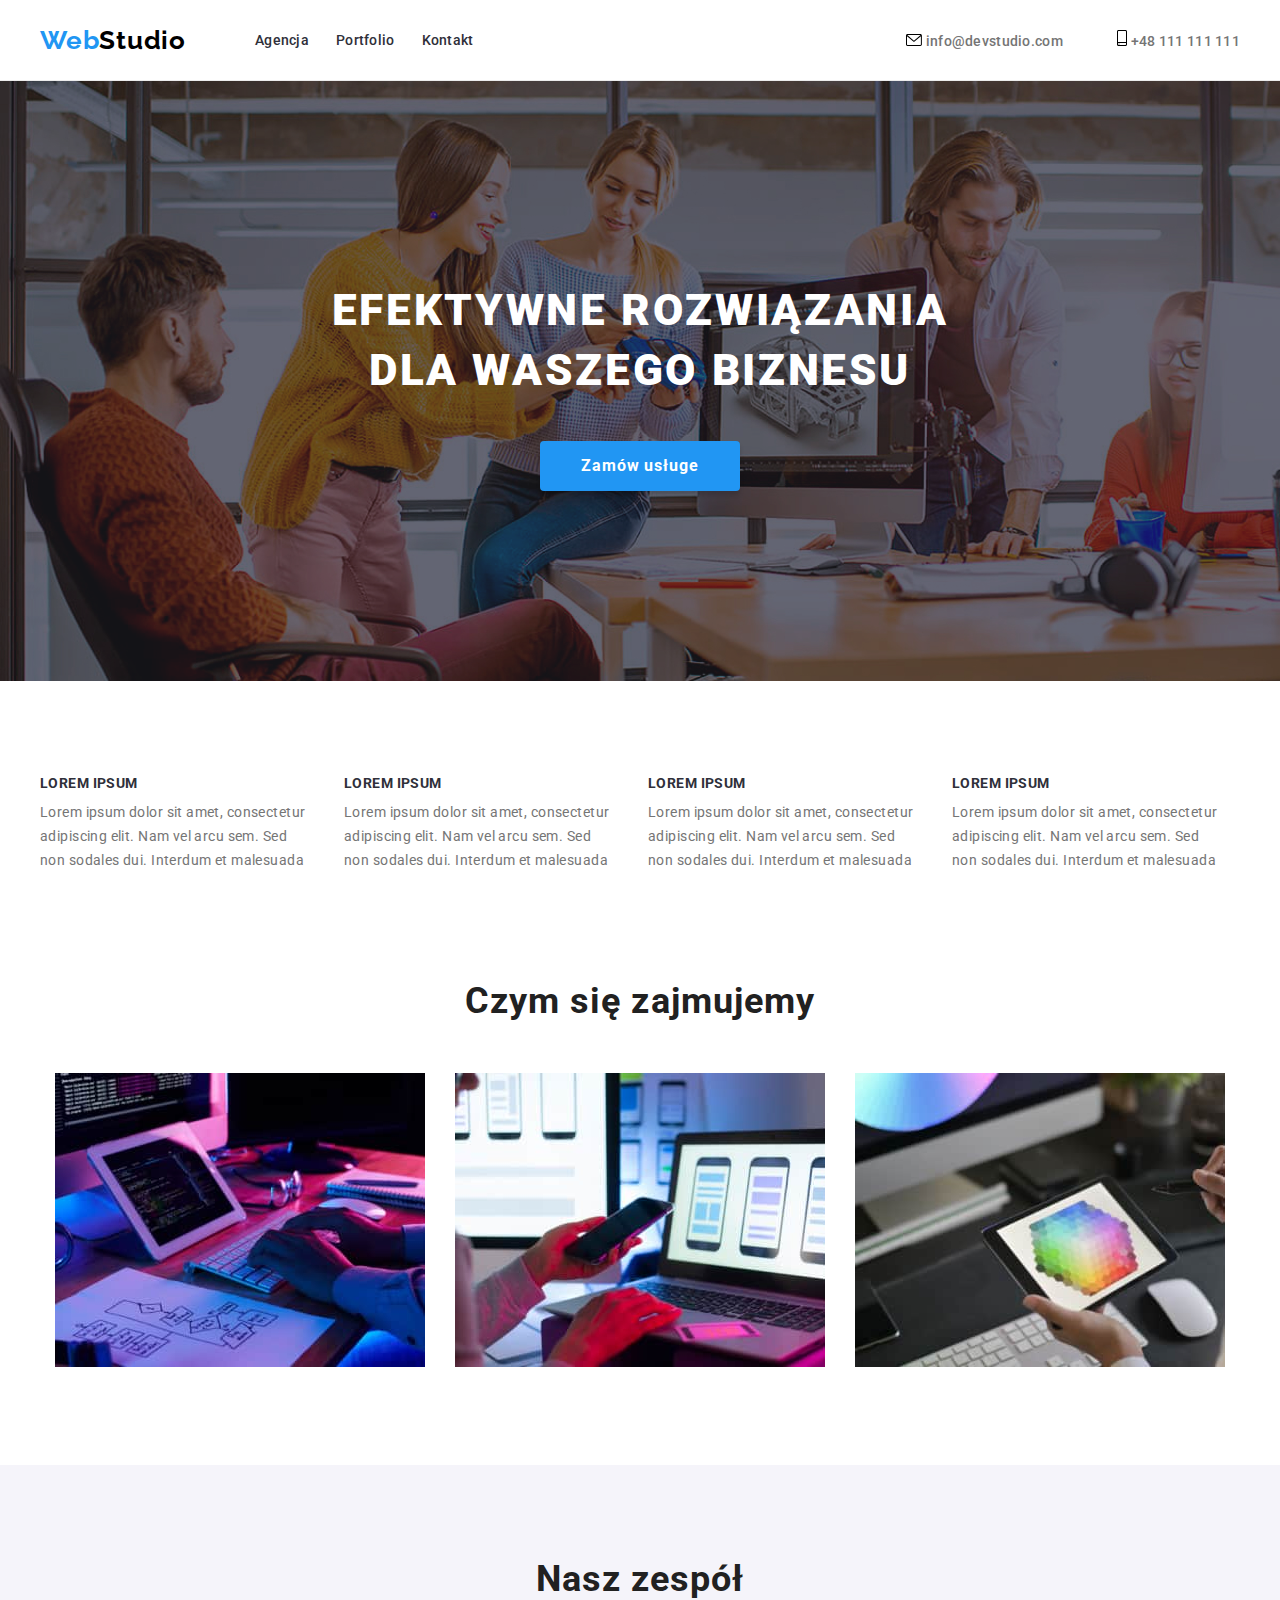
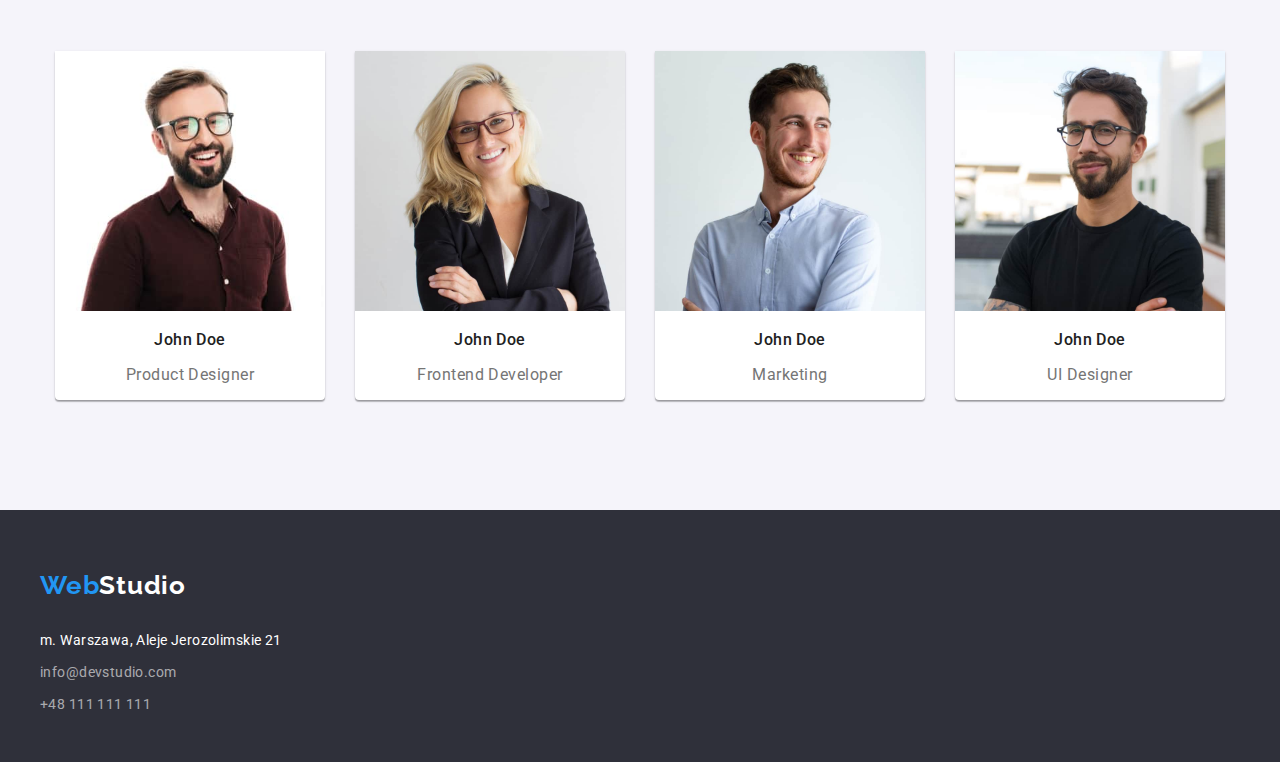
==== index.html @ 1775fa4b "up!" ====
<!DOCTYPE html>
<html lang="pl">
  <head>
    <meta charset="UTF-8" />
    <meta http-equiv="X-UA-Compatible" content="IE=edge" />
    <meta name="viewport" content="width=device-width, initial-scale=1.0" />
    <title>WebStudio</title>
    <link rel="stylesheet" href="https://cdnjs.cloudflare.com/ajax/libs/modern-normalize/1.0.0/modern-normalize.min.css" />
    <link rel="stylesheet" href="sass/main.css" />
  </head>
  <body>
    <header class="page-header">
      <section id="nav">
        <div class="container">
          <div class="nav">
            <h2 class="logo">
              <a href="index.html"><span>Web</span>Studio</a>
            </h2>
            <nav class="navMenu">
              <ul class="menu">
                <li><a href="index.html">Agencja</a></li>
                <li><a href="portfolio.html">Portfolio</a></li>
                <li><a href="#">Kontakt</a></li>
              </ul>
            </nav>
            <ul class="contact">
              <li>
                <a href="mailto:info@devstudio.com">
                  <svg width="16" height="12" viewbox="0 0 16 12">
                    <use href="images/symbol-defs.svg#icon-mail"></use>
                  </svg>
                  info@devstudio.com
                </a>
              </li>
              <li>
                <svg width="10" height="16" viewbox="0 0 10 16">
                  <use href="images/symbol-defs.svg#icon-phone"></use>
                </svg>
                <a href="tel:+48111111111">+48 111 111 111</a>
              </li>
            </ul>
          </div>
        </div>
      </section>
    </header>

    <main class="content">
      <section id="slider" class="slider overlay">
        <div class="container">
          <h1 class="motto">EFEKTYWNE ROZWIĄZANIA DLA WASZEGO BIZNESU</h1>
          <button type="button" onclick="alert('klikam sie')">Zamów usługe</button>
        </div>
      </section>

      <section id="advantages" class="advantages">
        <div class="container">
          <ul class="items">
            <li class="item">
              <div class="box">
                <h5 class="title">LOREM IPSUM</h5>
                <p class="desc">Lorem ipsum dolor sit amet, consectetur adipiscing elit. Nam vel arcu sem. Sed non sodales dui. Interdum et malesuada</p>
              </div>
            </li>
            <li class="item">
              <div class="box">
                <h5 class="title">LOREM IPSUM</h5>
                <p class="desc">Lorem ipsum dolor sit amet, consectetur adipiscing elit. Nam vel arcu sem. Sed non sodales dui. Interdum et malesuada</p>
              </div>
            </li>
            <li class="item">
              <div class="box">
                <h5 class="title">LOREM IPSUM</h5>
                <p class="desc">Lorem ipsum dolor sit amet, consectetur adipiscing elit. Nam vel arcu sem. Sed non sodales dui. Interdum et malesuada</p>
              </div>
            </li>
            <li class="item">
              <div class="box">
                <h5 class="title">LOREM IPSUM</h5>
                <p class="desc">Lorem ipsum dolor sit amet, consectetur adipiscing elit. Nam vel arcu sem. Sed non sodales dui. Interdum et malesuada</p>
              </div>
            </li>
          </ul>
        </div>
      </section>
      <section id="takeCare" class="takeCare section">
        <div class="container">
          <h2>Czym się zajmujemy</h2>
          <ul class="items">
            <li class="item">
              <img src="images/img_1.jpg" alt="programming" width="370" height="294" />
            </li>
            <li class="item">
              <img src="images/img_2.jpg" alt="mobile apps" width="370" height="294" />
            </li>
            <li class="item">
              <img src="images/img_3.jpg" alt="design" width="370" height="294" />
            </li>
          </ul>
        </div>
      </section>
      <section id="team" class="team section">
        <div class="container">
          <h2>Nasz zespół</h2>
          <ul class="items">
            <li class="item">
              <div class="box">
                <img src="images/img_4.jpg" alt="john doe" width="270" height="260" />
                <p class="name">John Doe</p>
                <p class="workplace">Product Designer</p>
              </div>
            </li>
            <li class="item">
              <div class="box">
                <img src="images/img_5.jpg" alt="john doe" width="270" height="260" />
                <p class="name">John Doe</p>
                <p class="workplace">Frontend Developer</p>
              </div>
            </li>
            <li class="item">
              <div class="box">
                <img src="images/img_6.jpg" alt="john doe" width="270" height="260" />
                <p class="name">John Doe</p>
                <p class="workplace">Marketing</p>
              </div>
            </li>
            <li class="item">
              <div class="box">
                <img src="images/img_7.jpg" alt="john doe" width="270" height="260" />
                <p class="name">John Doe</p>
                <p class="workplace">UI Designer</p>
              </div>
            </li>
          </ul>
        </div>
      </section>
    </main>
    <footer class="footer">
      <div class="container footerContent">
        <div class="contact">
          <h2 class="logo">
            <a href="index.html"><span>Web</span>Studio</a>
          </h2>
          <address class="address">
            <ul class="items">
              <li class="item">m. Warszawa, Aleje Jerozolimskie 21</li>
              <li class="item">info@devstudio.com</li>
              <li class="item">+48 111 111 111</li>
            </ul>
          </address>
        </div>
      </div>
    </footer>
  </body>
</html>
---- sass/main.css ----
@import url("https://fonts.googleapis.com/css2?family=Raleway:wght@700&family=Roboto:wght@400;500;700;900&display=swap");
.page-header {
  border-bottom: 1px solid #ececec;
  width: 100%;
}
.page-header .nav {
  height: 80px;
  display: flex;
  justify-content: space-between;
  align-items: center;
}
.page-header .nav .logo {
  font-family: "Raleway", sans-serif;
  font-style: normal;
  font-weight: 700;
  font-size: 26px;
  line-height: 1.19;
  letter-spacing: 0.03em;
}
.page-header .nav .logo a {
  color: #000;
  text-decoration: none;
}
.page-header .nav a:hover,
.page-header .nav a:focus {
  color: #2196f3;
}
.page-header .nav .logo span {
  color: #2196f3;
}
.page-header .nav .menu {
  list-style-type: none;
  margin: 0px;
}
.page-header .nav .menu li {
  display: inline-block;
}
.page-header .nav .menu li:not(:last-child) {
  margin-right: 23px;
}
.page-header .nav .menu a {
  text-decoration: none;
  font-weight: 500;
  font-size: 14px;
  line-height: 1.14;
  letter-spacing: 0.02em;
  color: var(--MainFontColor);
}
.page-header .nav .menu a:hover,
.page-header .nav .menu a:focus {
  color: var(--secColor);
}
.page-header .contact {
  list-style: none;
  padding-left: 364px;
}
.page-header .contact li {
  display: inline-block;
}
.page-header .contact li:last-child {
  padding-left: 50px;
}
.page-header .contact a {
  text-decoration: none;
  font-weight: 500;
  font-size: 14px;
  line-height: 1.14;
  letter-spacing: 0.02em;
  color: #757575;
}
.page-header .contact a:hover,
.page-header .contact a:focus {
  color: #2196f3;
}

* {
  box-sizing: border-box;
}

ul {
  margin: 0;
  padding: 0;
}

body {
  color: #2f303a;
  margin: 0px;
  padding: 0px;
  font-family: "Roboto", sans-serif;
}

.container {
  width: 1200px;
  margin: auto;
}

.section {
  padding: 94px 0;
}

.content .slider {
  position: relative;
  height: 600px;
  z-index: 3;
  background: url("../images/ImgsliderImg.jpg");
}
.content .slider:after {
  content: "";
  background: rgba(47, 48, 58, 0.4);
  display: block;
  width: 100%;
  height: 100%;
  position: absolute;
  top: 0;
  left: 0;
}
.content .slider > * {
  position: relative;
  z-index: 10;
}
.content .slider .motto {
  font-weight: 900;
  font-size: 44px;
  line-height: 1.36;
  letter-spacing: 0.06em;
  width: 696px;
  text-transform: uppercase;
  color: #fff;
  text-align: center;
  margin: auto;
  padding-top: 200px;
  padding-bottom: 40px;
}
.content .slider button {
  width: 200px;
  height: 50px;
  border: none;
  background: #2196f3;
  box-shadow: 0px 4px 4px rgba(0, 0, 0, 0.15);
  border-radius: 4px;
  font-weight: 700;
  font-size: 16px;
  line-height: 1.87;
  text-align: center;
  letter-spacing: 0.06em;
  border: none;
  color: #fff;
  margin: auto;
  display: block;
  cursor: pointer;
}
.content .advantages {
  width: 100%;
  padding-top: 94px;
}
.content .advantages .items {
  list-style: none;
}
.content .advantages .item {
  display: inline-block;
}
.content .advantages .item:not(:last-child) {
  margin-right: 30px;
}
.content .advantages .item .box {
  width: 270px;
}
.content .advantages .item .iconBox {
  width: 270px;
  height: 120px;
  background: #f5f4fa;
  border-radius: 4px;
  margin-bottom: 30px;
  display: flex;
  justify-content: center;
  align-items: center;
}
.content .advantages .item .title {
  font-weight: 700;
  font-size: 14px;
  line-height: 16px;
  letter-spacing: 0.03em;
  text-transform: uppercase;
  margin: 0;
  color: #2f303a;
}
.content .advantages .item .desc {
  margin-top: 10px;
  font-size: 14px;
  line-height: 1.71;
  letter-spacing: 0.03em;
  color: #757575;
}
.content .takeCare {
  width: 100%;
}
.content .takeCare h2 {
  font-weight: 700;
  font-size: 36px;
  line-height: 1.16;
  text-align: center;
  letter-spacing: 0.03em;
  margin: 0;
  padding-bottom: 50px;
  color: #212121;
}
.content .takeCare .items {
  display: inline-block;
  display: flex;
  justify-content: center;
}
.content .takeCare .items .item {
  display: inline-block;
  margin: 0 15px;
}
.content .team {
  background-color: #f5f4fa;
  width: 100%;
}
.content .team h2 {
  font-weight: 700;
  font-size: 36px;
  line-height: 1.16;
  text-align: center;
  letter-spacing: 0.03em;
  margin: 0;
  padding-bottom: 50px;
  color: #212121;
}
.content .team .items {
  margin: 0;
  padding: 0;
  display: flex;
  justify-content: center;
  gap: 30px;
}
.content .team .items .item {
  list-style: none;
}
.content .team .box {
  width: 270px;
  background: #fff;
  box-shadow: 0px 1px 3px rgba(0, 0, 0, 0.12), 0px 1px 1px rgba(0, 0, 0, 0.14), 0px 2px 1px rgba(0, 0, 0, 0.2);
  border-radius: 0px 0px 4px 4px;
}
.content .team .name {
  font-weight: 500;
  font-size: 16px;
  line-height: 1.18;
  text-align: center;
  letter-spacing: 0.03em;
  color: #212121;
}
.content .team .workplace {
  font-size: 16px;
  line-height: 1.18;
  text-align: center;
  letter-spacing: 0.03em;
  color: #757575;
  padding-bottom: 15px;
}
.content .team .socialMedia {
  padding-bottom: 30px;
}
.content .team .socialMedia .items {
  list-style: none;
  margin: 0;
  padding: 0;
}
.content .team .socialMedia .items .item {
  width: 40px;
  height: 40px;
  margin: 0 10px;
  display: inline-flex;
  justify-content: center;
  align-items: center;
  fill: #afb1b8;
}
.content .team .socialMedia .items .item:hover {
  background: rgba(255, 255, 255, 0.1);
  border-radius: 20px;
  background: #2196f3;
  fill: #fff;
}
.content .team .socialMedia .items .icon {
  width: 20px;
  height: 20px;
}
.content .ourClients {
  width: 100%;
}
.content .ourClients h2 {
  font-weight: 700;
  font-size: 36px;
  line-height: 1.16;
  text-align: center;
  letter-spacing: 0.03em;
  margin: 0;
  padding-bottom: 50px;
  color: #212121;
}
.content .ourClients .items {
  list-style: none;
  margin: 0;
  padding: 0;
  display: flex;
  justify-content: center;
  align-items: center;
}
.content .ourClients .items .item {
  border: 1px solid #afb1b8;
  border-radius: 4px;
  width: 170px;
  height: 92px;
  display: flex;
  justify-content: center;
  align-items: center;
  fill: #afb1b8;
}
.content .ourClients .items .item:hover {
  border: 1px solid #2196f3;
  fill: #2196f3;
  transition: cubic-bezier(0.4, 0, 0.2, 1) 250ms;
}
.content .ourClients .items .item:not(:last-child) {
  margin: 0 15px;
}
.content .portfolio {
  width: 100%;
}
.content .portfolio .filterBar {
  display: flex;
  justify-content: center;
  align-items: center;
  padding-bottom: 50px;
}
.content .portfolio .filterBar .items {
  list-style: none;
}
.content .portfolio .filterBar .items .item {
  display: inline-block;
}
.content .portfolio .filterBar input[type=button] {
  font-weight: 500;
  font-size: 16px;
  line-height: 1.6;
  text-align: center;
  letter-spacing: 0.03em;
  width: 93px;
  height: 38px;
  background: #f5f4fa;
  border-radius: 4px;
  border: 0px;
  cursor: pointer;
}
.content .portfolio .filterBar input[type=button]:hover, .content .portfolio .filterBar input[type=button]:focus {
  background: #2196f3;
  color: #fff;
}
.content .portfolio .projects {
  display: flex;
  flex-wrap: wrap;
}
.content .portfolio .projects .photo {
  position: relative;
  width: 370px;
  height: 404px;
  background: var(--mottoColor);
  border: 1px solid #eeeeee;
  border: none;
  margin: 15px 15px;
  overflow: hidden;
}
.content .portfolio .projects .photo:hover .overlay {
  transform: translatex(0);
}
.content .portfolio .projects .photo .overlay {
  position: absolute;
  top: 0;
  left: 0;
  width: 100%;
  height: 100%;
  background: rgba(33, 150, 243, 0.9);
  transform: translatey(100%);
  transition: transform 250ms ease;
}
.content .portfolio .projects .photo .overlay > p {
  color: #fff;
  font-size: 18px;
  line-height: 1.56;
  letter-spacing: 0.03em;
  padding-top: 49px;
  padding-left: 24px;
}
.content .portfolio .projects .photo figcaption {
  position: relative;
  border-left: 1px solid #eeeeee;
  border-bottom: 1px solid #eeeeee;
  border-right: 1px solid #eeeeee;
  background-color: #fff;
  height: 110px;
  padding: 0;
  margin: 0;
  overflow: hidden;
}
.content .portfolio .projects .photo img {
  display: block;
}
.content .portfolio .projects .name {
  font-weight: 700;
  font-size: 18px;
  line-height: 2;
  margin: 0;
  letter-spacing: 0.06em;
  color: #212121;
  padding-left: 24px;
  padding-top: 20px;
}
.content .portfolio .projects .type {
  font-size: 16px;
  line-height: 1.87;
  margin: 0;
  letter-spacing: 0.03em;
  color: var(--contactColor);
  padding-left: 24px;
  padding-top: 4px;
}

.footer {
  background-color: #2f303a;
  height: 252px;
  margin: auto;
}
.footer .footerContent {
  display: flex;
  justify-content: start;
  align-items: left;
}
.footer .footerContent .contact .logo {
  font-family: "Raleway", sans-serif;
  font-style: normal;
  font-weight: 700;
  font-size: 26px;
  line-height: 1.19;
  letter-spacing: 0.03em;
  color: #fff;
  padding-top: 60px;
  padding-bottom: 20px;
  margin: 0;
}
.footer .footerContent .contact .logo a {
  text-decoration: none;
  color: #fff;
}
.footer .footerContent .contact .logo span {
  color: #2196f3;
}
.footer .footerContent .contact .address {
  font-style: normal;
}
.footer .footerContent .contact .address .items {
  list-style: none;
  font-style: normal;
  margin: 0;
  padding: 0;
}
.footer .footerContent .contact .address .items .item {
  font-size: 14px;
  line-height: 1.71;
  letter-spacing: 0.03em;
  color: rgba(255, 255, 255, 0.6);
  margin-top: 8px;
}
.footer .footerContent .contact .address .items .item:first-child {
  font-size: 14px;
  line-height: 1.71;
  letter-spacing: 0.03em;
  color: #fff;
}
.footer .footerContent .socialMedia {
  padding-top: 72px;
  padding-left: 70px;
}
.footer .footerContent .socialMedia h5 {
  font-weight: 700;
  font-size: 14px;
  line-height: 1.14;
  letter-spacing: 0.03em;
  text-transform: uppercase;
  color: #ffffff;
  margin: 0;
  padding-bottom: 20px;
}
.footer .footerContent .socialMedia .items {
  list-style: none;
  margin: 0;
  padding: 0;
}
.footer .footerContent .socialMedia .item {
  background: rgba(255, 255, 255, 0.1);
  border-radius: 20px;
  width: 40px;
  height: 40px;
  margin: 0 10px;
  display: inline-flex;
  justify-content: center;
  align-items: center;
}
.footer .footerContent .socialMedia .item a {
  text-decoration: none;
}
.footer .footerContent .socialMedia .item:hover {
  background: #2196f3;
}
.footer .footerContent .socialMedia .icon {
  fill: #fff;
  width: 20px;
  height: 20px;
}/*# sourceMappingURL=main.css.map */
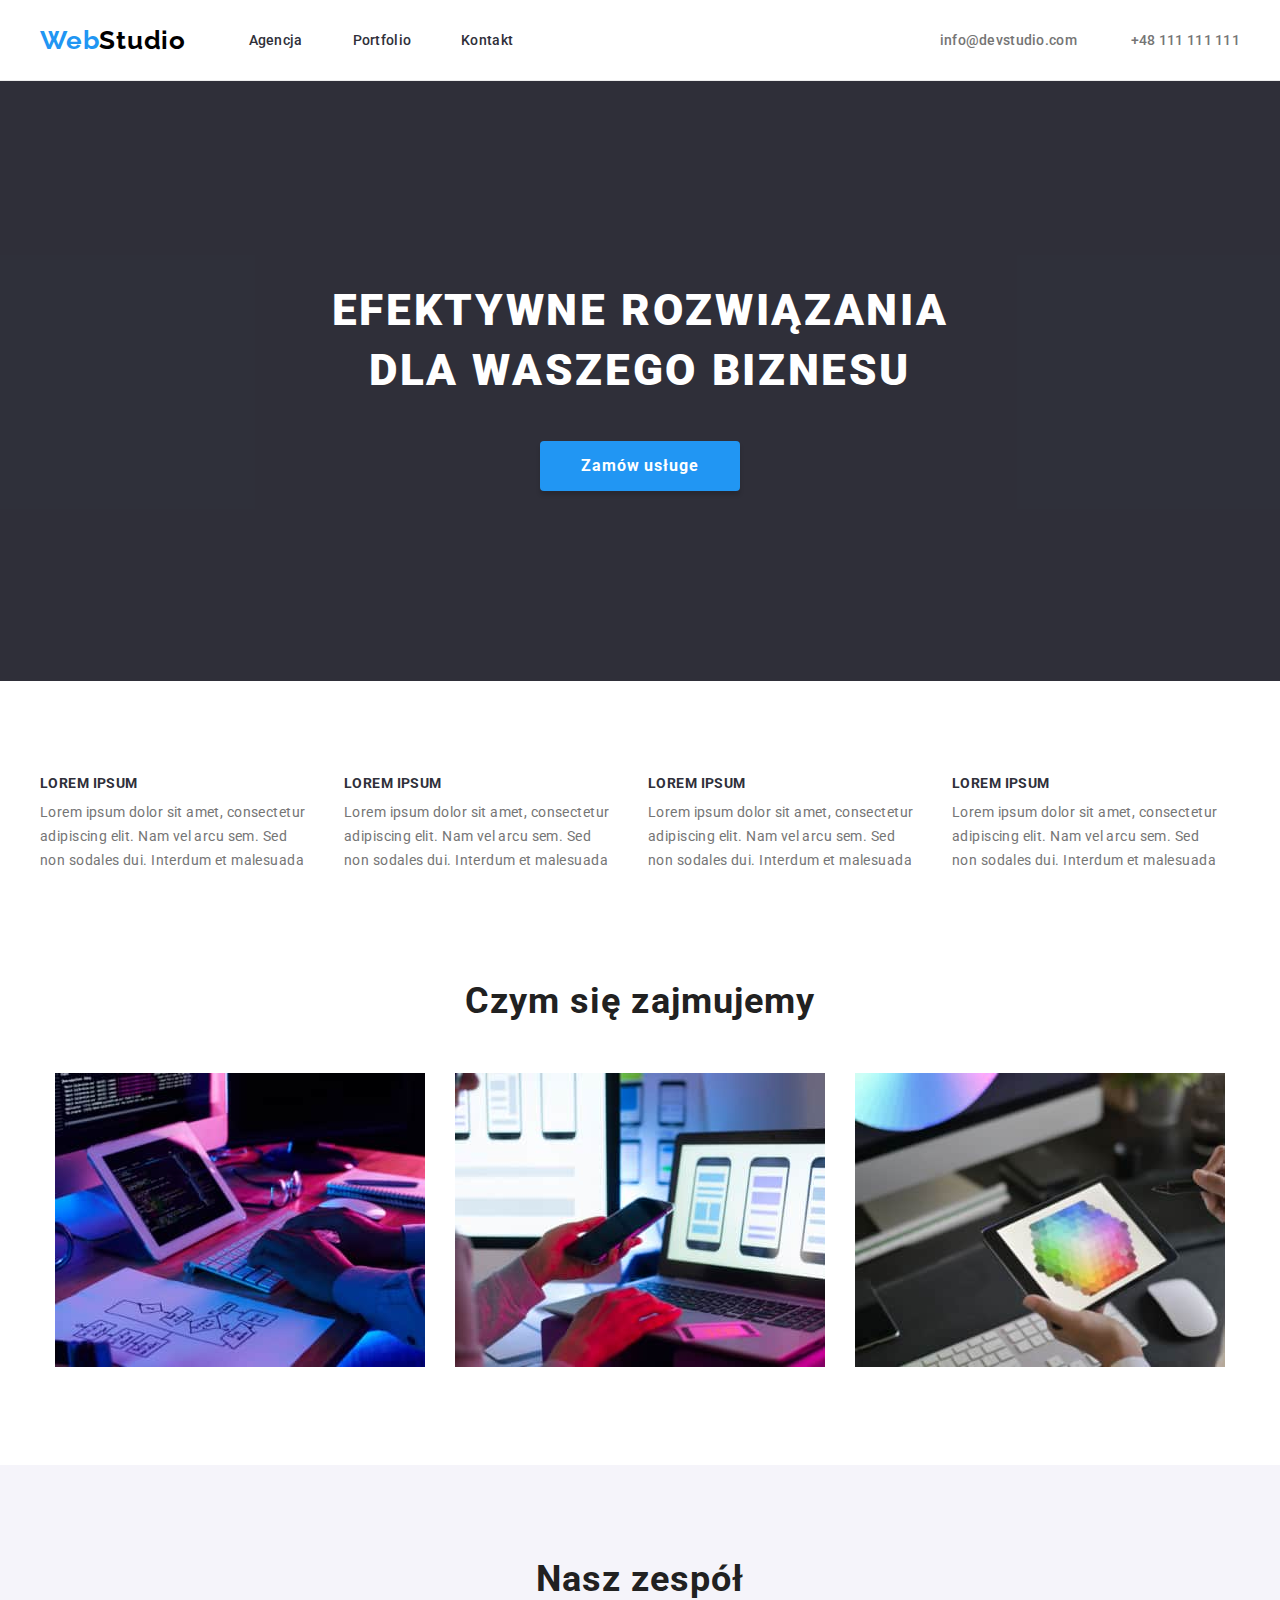
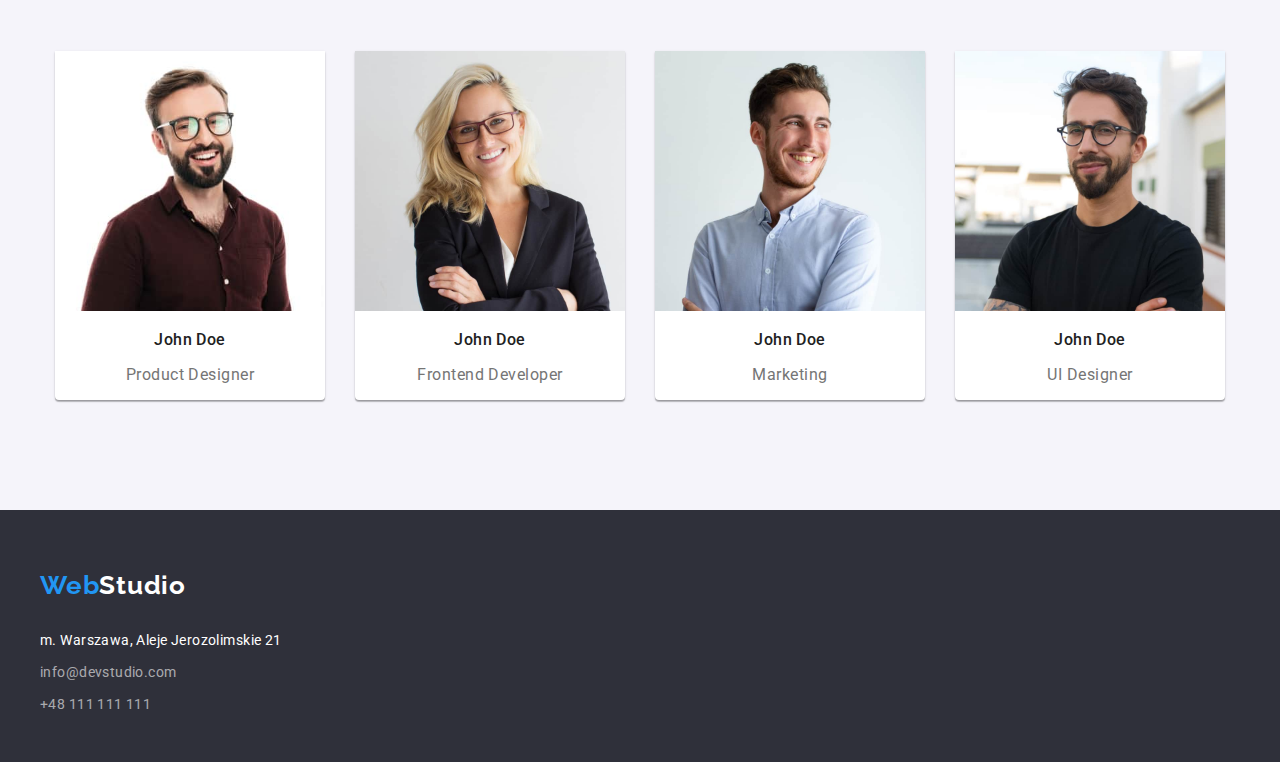
==== commit 56111284: "fix" ====
--- a/index.html
+++ b/index.html
@@ -25,17 +25,9 @@
             </nav>
             <ul class="contact">
               <li>
-                <a href="mailto:info@devstudio.com">
-                  <svg width="16" height="12" viewbox="0 0 16 12">
-                    <use href="images/symbol-defs.svg#icon-mail"></use>
-                  </svg>
-                  info@devstudio.com
-                </a>
+                <a href="mailto:info@devstudio.com"> info@devstudio.com </a>
               </li>
               <li>
-                <svg width="10" height="16" viewbox="0 0 10 16">
-                  <use href="images/symbol-defs.svg#icon-phone"></use>
-                </svg>
                 <a href="tel:+48111111111">+48 111 111 111</a>
               </li>
             </ul>
--- a/sass/main.css
+++ b/sass/main.css
@@ -21,11 +21,10 @@
   color: #000;
   text-decoration: none;
 }
-.page-header .nav a:hover,
-.page-header .nav a:focus {
-  color: #2196f3;
-}
-.page-header .nav .logo span {
+.page-header .nav .logo a:hover, .page-header .nav .logo a:focus {
+  color: #000;
+}
+.page-header .nav .logo a span {
   color: #2196f3;
 }
 .page-header .nav .menu {
@@ -36,9 +35,9 @@
   display: inline-block;
 }
 .page-header .nav .menu li:not(:last-child) {
-  margin-right: 23px;
-}
-.page-header .nav .menu a {
+  margin-right: 46px;
+}
+.page-header .nav .menu li a {
   text-decoration: none;
   font-weight: 500;
   font-size: 14px;
@@ -46,21 +45,20 @@
   letter-spacing: 0.02em;
   color: var(--MainFontColor);
 }
-.page-header .nav .menu a:hover,
-.page-header .nav .menu a:focus {
-  color: var(--secColor);
-}
-.page-header .contact {
+.page-header .nav .menu li a:hover, .page-header .nav .menu li a:focus {
+  color: #2196f3;
+}
+.page-header .nav .contact {
   list-style: none;
   padding-left: 364px;
 }
-.page-header .contact li {
+.page-header .nav .contact li {
   display: inline-block;
 }
-.page-header .contact li:last-child {
+.page-header .nav .contact li:last-child {
   padding-left: 50px;
 }
-.page-header .contact a {
+.page-header .nav .contact a {
   text-decoration: none;
   font-weight: 500;
   font-size: 14px;
@@ -68,8 +66,8 @@
   letter-spacing: 0.02em;
   color: #757575;
 }
-.page-header .contact a:hover,
-.page-header .contact a:focus {
+.page-header .nav .contact a:hover,
+.page-header .nav .contact a:focus {
   color: #2196f3;
 }
 
@@ -102,7 +100,7 @@
   position: relative;
   height: 600px;
   z-index: 3;
-  background: url("../images/ImgsliderImg.jpg");
+  background: #2f303a;
 }
 .content .slider:after {
   content: "";
@@ -329,52 +327,59 @@
   width: 100%;
 }
 .content .portfolio .filterBar {
-  display: flex;
-  justify-content: center;
-  align-items: center;
   padding-bottom: 50px;
 }
 .content .portfolio .filterBar .items {
-  list-style: none;
+  display: flex;
+  justify-content: center;
+  align-items: center;
+  gap: 8px;
 }
 .content .portfolio .filterBar .items .item {
+  list-style: none;
   display: inline-block;
 }
-.content .portfolio .filterBar input[type=button] {
+.content .portfolio .filterBar .items .item button[type=button] {
   font-weight: 500;
   font-size: 16px;
   line-height: 1.6;
   text-align: center;
   letter-spacing: 0.03em;
-  width: 93px;
-  height: 38px;
   background: #f5f4fa;
   border-radius: 4px;
   border: 0px;
+  padding: 6px 22px;
   cursor: pointer;
 }
-.content .portfolio .filterBar input[type=button]:hover, .content .portfolio .filterBar input[type=button]:focus {
+.content .portfolio .filterBar .items .item button[type=button]:hover, .content .portfolio .filterBar .items .item button[type=button]:focus {
   background: #2196f3;
   color: #fff;
 }
-.content .portfolio .projects {
+.content .portfolio .projects .items {
   display: flex;
   flex-wrap: wrap;
-}
-.content .portfolio .projects .photo {
+  gap: 30px;
+}
+.content .portfolio .projects .items .item {
+  list-style: none;
+  flex-basis: calc((100% - 90px) / 3);
+  margin: 0;
+  padding: 0;
+}
+.content .portfolio .projects .items .item .photo {
   position: relative;
   width: 370px;
   height: 404px;
   background: var(--mottoColor);
   border: 1px solid #eeeeee;
   border: none;
-  margin: 15px 15px;
+  margin: 0;
   overflow: hidden;
 }
-.content .portfolio .projects .photo:hover .overlay {
+.content .portfolio .projects .items .item .photo:hover .overlay {
   transform: translatex(0);
 }
-.content .portfolio .projects .photo .overlay {
+.content .portfolio .projects .items .item .photo .overlay {
   position: absolute;
   top: 0;
   left: 0;
@@ -384,7 +389,7 @@
   transform: translatey(100%);
   transition: transform 250ms ease;
 }
-.content .portfolio .projects .photo .overlay > p {
+.content .portfolio .projects .items .item .photo .overlay > p {
   color: #fff;
   font-size: 18px;
   line-height: 1.56;
@@ -392,7 +397,7 @@
   padding-top: 49px;
   padding-left: 24px;
 }
-.content .portfolio .projects .photo figcaption {
+.content .portfolio .projects .items .item .photo figcaption {
   position: relative;
   border-left: 1px solid #eeeeee;
   border-bottom: 1px solid #eeeeee;
@@ -403,10 +408,10 @@
   margin: 0;
   overflow: hidden;
 }
-.content .portfolio .projects .photo img {
+.content .portfolio .projects .items .item .photo img {
   display: block;
 }
-.content .portfolio .projects .name {
+.content .portfolio .projects .items .item .name {
   font-weight: 700;
   font-size: 18px;
   line-height: 2;
@@ -416,7 +421,7 @@
   padding-left: 24px;
   padding-top: 20px;
 }
-.content .portfolio .projects .type {
+.content .portfolio .projects .items .item .type {
   font-size: 16px;
   line-height: 1.87;
   margin: 0;
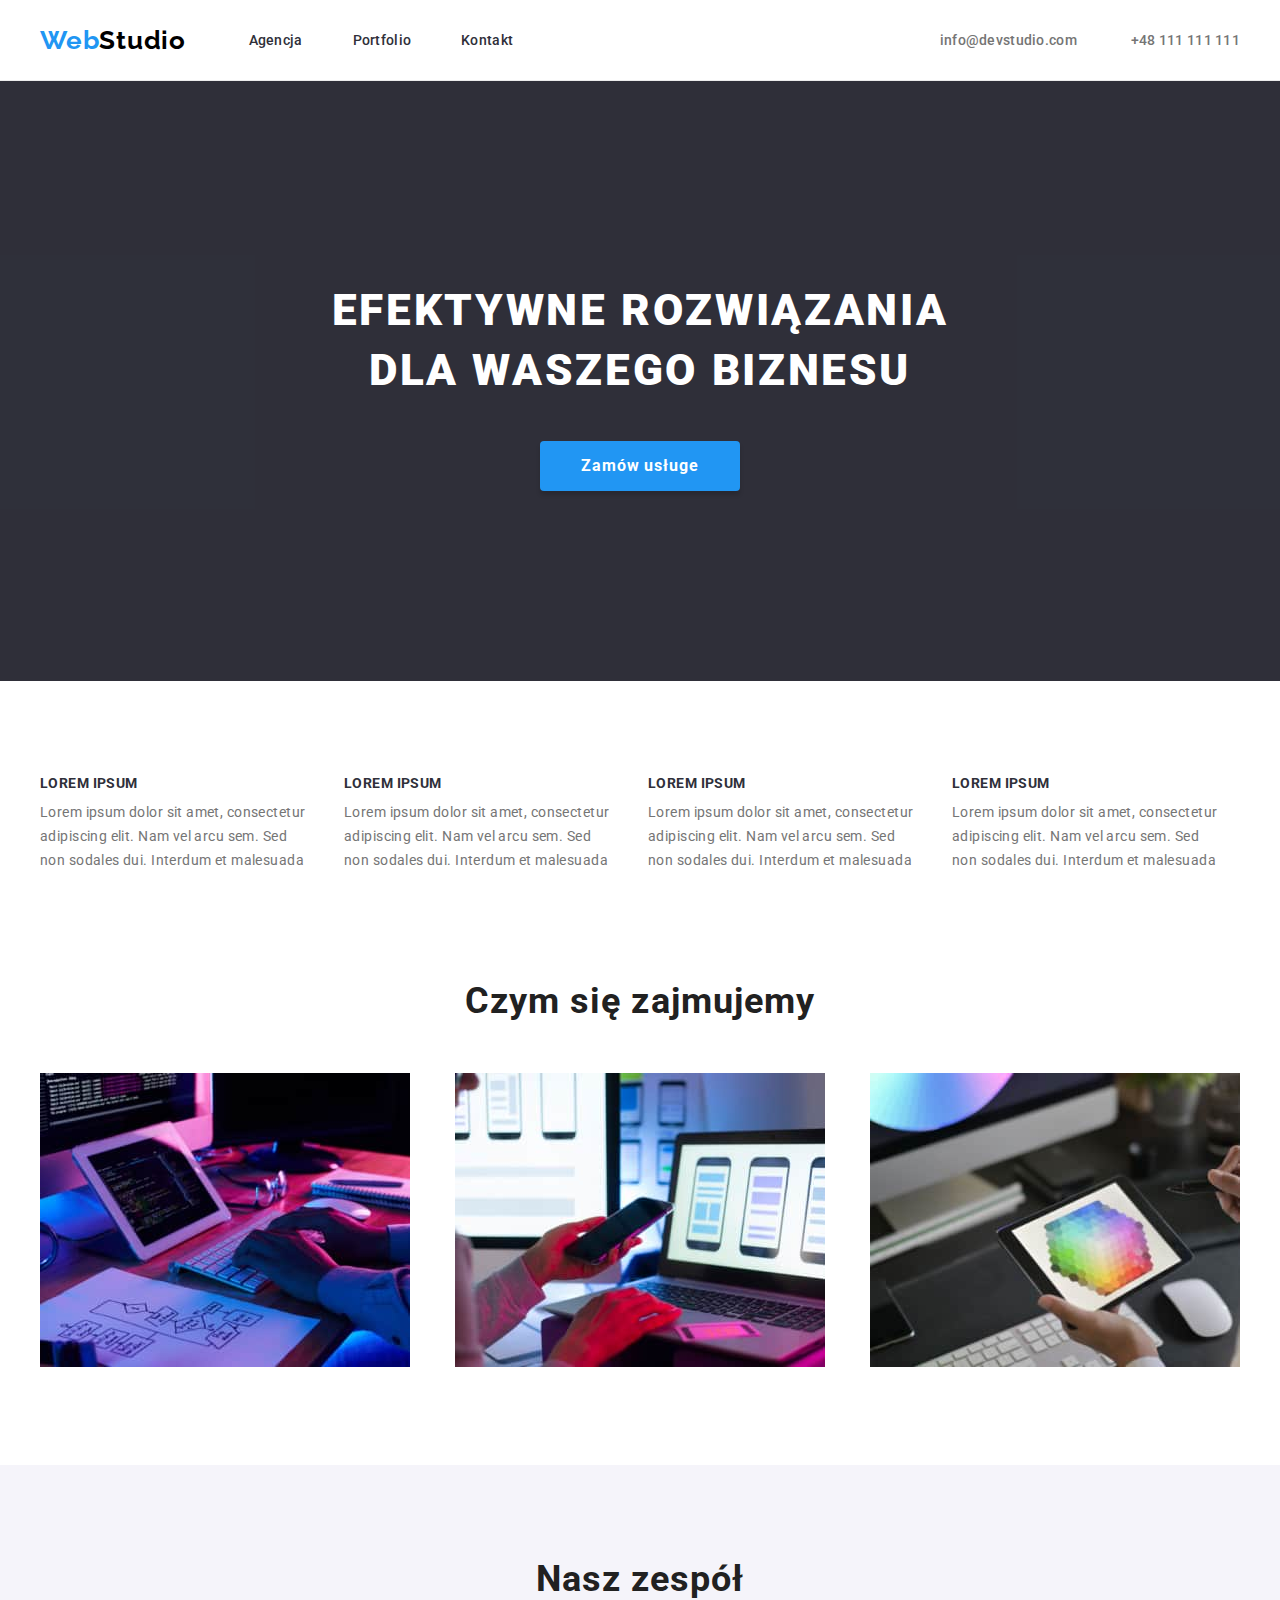
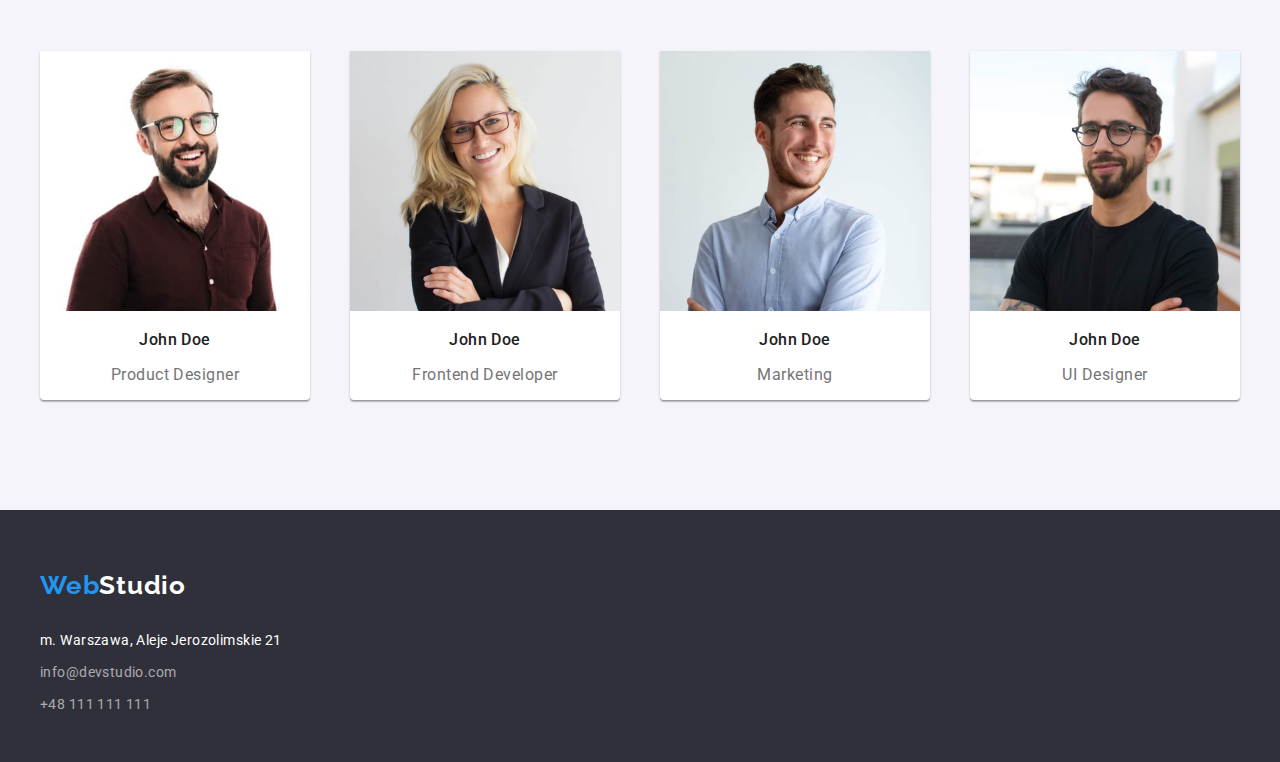
==== commit af84be74: "fix 0.3" ====
--- a/index.html
+++ b/index.html
@@ -135,8 +135,8 @@
           <address class="address">
             <ul class="items">
               <li class="item">m. Warszawa, Aleje Jerozolimskie 21</li>
-              <li class="item">info@devstudio.com</li>
-              <li class="item">+48 111 111 111</li>
+              <li class="item"><a href="mailto:info@devstudio.com"> info@devstudio.com </a></li>
+              <li class="item"><a href="tel:+48111111111">+48 111 111 111</a></li>
             </ul>
           </address>
         </div>
--- a/sass/main.css
+++ b/sass/main.css
@@ -89,11 +89,16 @@
 
 .container {
   width: 1200px;
-  margin: auto;
+  margin: 0 auto;
 }
 
 .section {
   padding: 94px 0;
+}
+
+ul {
+  margin: 0;
+  padding: 0;
 }
 
 .content .slider {
@@ -203,13 +208,12 @@
   color: #212121;
 }
 .content .takeCare .items {
-  display: inline-block;
-  display: flex;
-  justify-content: center;
+  display: flex;
+  justify-content: space-between;
+  gap: 30px;
 }
 .content .takeCare .items .item {
-  display: inline-block;
-  margin: 0 15px;
+  list-style: none;
 }
 .content .team {
   background-color: #f5f4fa;
@@ -229,7 +233,7 @@
   margin: 0;
   padding: 0;
   display: flex;
-  justify-content: center;
+  justify-content: space-between;
   gap: 30px;
 }
 .content .team .items .item {
@@ -354,6 +358,7 @@
 .content .portfolio .filterBar .items .item button[type=button]:hover, .content .portfolio .filterBar .items .item button[type=button]:focus {
   background: #2196f3;
   color: #fff;
+  box-shadow: 0px 3px 1px rgba(0, 0, 0, 0.1), 0px 1px 2px rgba(0, 0, 0, 0.08), 0px 2px 2px rgba(0, 0, 0, 0.12);
 }
 .content .portfolio .projects .items {
   display: flex;
@@ -481,6 +486,13 @@
   line-height: 1.71;
   letter-spacing: 0.03em;
   color: #fff;
+}
+.footer .footerContent .contact .address .items .item a {
+  color: rgba(255, 255, 255, 0.6);
+  text-decoration: none;
+}
+.footer .footerContent .contact .address .items .item a:hover, .footer .footerContent .contact .address .items .item a:focus {
+  color: #2196f3;
 }
 .footer .footerContent .socialMedia {
   padding-top: 72px;
